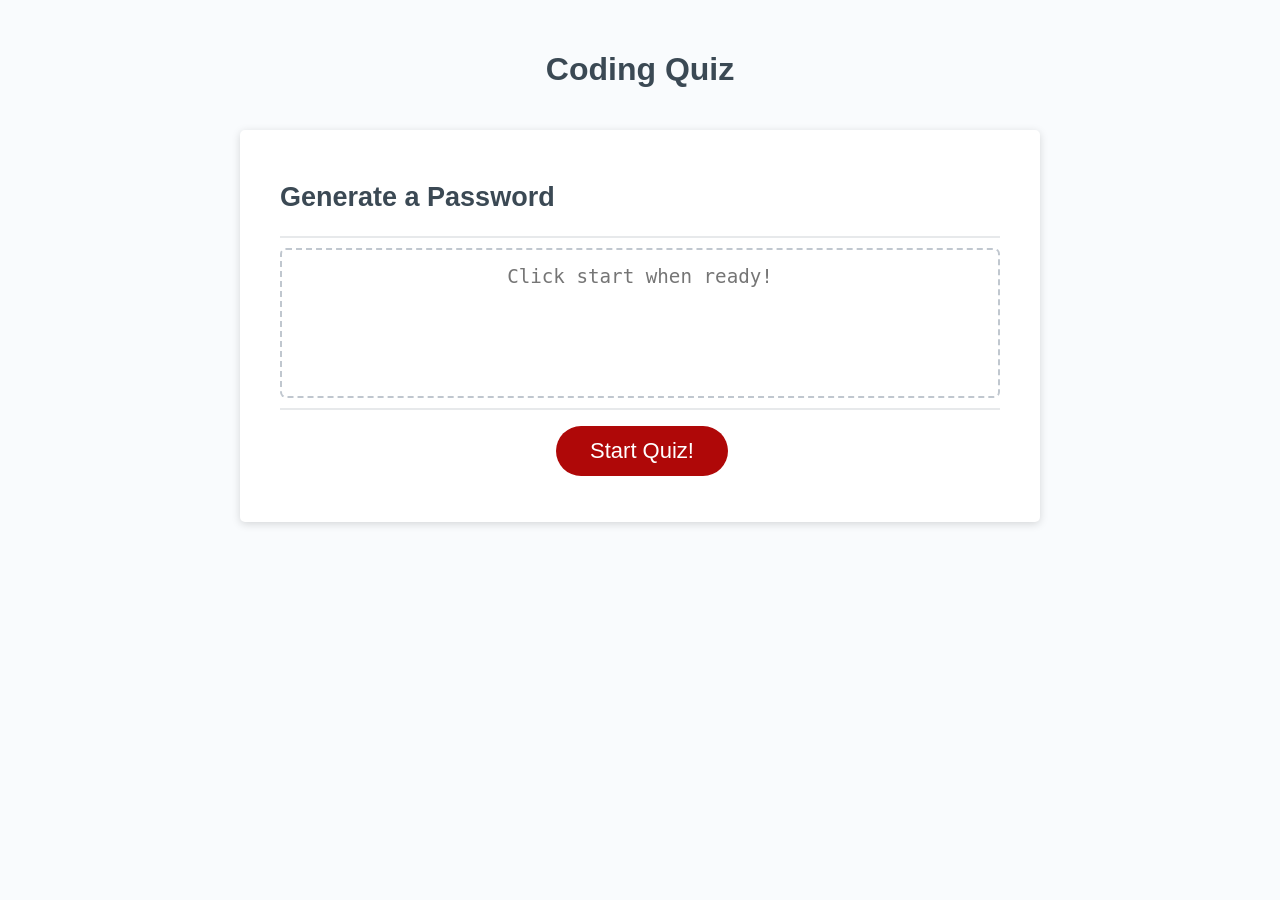
==== index.html @ 0f0ba886 "initial commit" ====
<!DOCTYPE html>
<html lang="en">
  <head>
    <meta charset="UTF-8" />
    <meta name="viewport" content="width=device-width, initial-scale=1.0" />
    <meta http-equiv="X-UA-Compatible" content="ie=edge" />
    <title>Coding Quiz</title>
    <link rel="stylesheet" href="./assets/css/style.css" />
  </head>
  <body>
    <div class="wrapper">
      <header>
        <h1>Coding Quiz</h1>
      </header>
      <div class="card">
        <div class="card-header">
          <h2>Generate a Password</h2>
        </div>
        <div class="card-body">
          <textarea
            readonly
            id="countdown-timer"
            placeholder="Click start when ready!"
          ></textarea>
        </div>
        <div class="card-footer">
          <button id="start" class="btn">Start Quiz!</button>
        </div>
      </div>
    </div>
    <script src="./assets/js/script.js"></script>
  </body>
</html>
---- assets/css/style.css ----
*,
*::before,
*::after {
  box-sizing: border-box;
}

html,
body,
.wrapper {
  height: 100%;
  margin: 0;
  padding: 0;
}

body {
  font-family: sans-serif;
  background-color: #f9fbfd;
}

.wrapper {
  padding-top: 30px;
  padding-left: 20px;
  padding-right: 20px;
}

header {
  text-align: center;
  padding: 20px;
  padding-top: 0px;
  color: hsl(206, 17%, 28%);
}

.card {
  background-color: hsl(0, 0%, 100%);
  border-radius: 5px;
  border-width: 1px;
  box-shadow: rgba(0, 0, 0, 0.15) 0px 2px 8px 0px;
  color: hsl(206, 17%, 28%);
  font-size: 18px;
  margin: 0 auto;
  max-width: 800px;
  padding: 30px 40px;
}

.card-header::after {
  content: " ";
  display: block;
  width: 100%;
  background: #e7e9eb;
  height: 2px;
}

.card-body {
  min-height: 100px;
}

.card-footer {
  text-align: center;
}

.card-footer::before {
  content: " ";
  display: block;
  width: 100%;
  background: #e7e9eb;
  height: 2px;
}

.card-footer::after {
  content: " ";
  display: block;
  clear: both;
}

.btn {
  border: none;
  background-color: hsl(360, 91%, 36%);
  border-radius: 25px;
  box-shadow: rgba(0, 0, 0, 0.1) 0px 1px 6px 0px rgba(0, 0, 0, 0.2) 0px 1px 1px
    0px;
  color: hsl(0, 0%, 100%);
  display: inline-block;
  font-size: 22px;
  line-height: 22px;
  margin: 16px 16px 16px 20px;
  padding: 14px 34px;
  text-align: center;
  cursor: pointer;
}

button[disabled] {
  cursor: default;
  background: #c0c7cf;
}

.float-right {
  float: right;
}

#countdown-timer {
  -webkit-appearance: none;
  -moz-appearance: none;
  appearance: none;
  border: none;
  display: block;
  width: 100%;
  padding-top: 15px;
  padding-left: 15px;
  padding-right: 15px;
  padding-bottom: 85px;
  font-size: 1.2rem;
  text-align: center;
  margin-top: 10px;
  margin-bottom: 10px;
  border: 2px dashed #c0c7cf;
  border-radius: 6px;
  resize: none;
  overflow: hidden;
}

@media (max-width: 690px) {
  .btn {
    font-size: 1rem;
    margin: 16px 0px 0px 0px;
    padding: 10px 15px;
  }

  #password {
    font-size: 1rem;
  }
}

@media (max-width: 500px) {
  .btn {
    font-size: 0.8rem;
  }
}
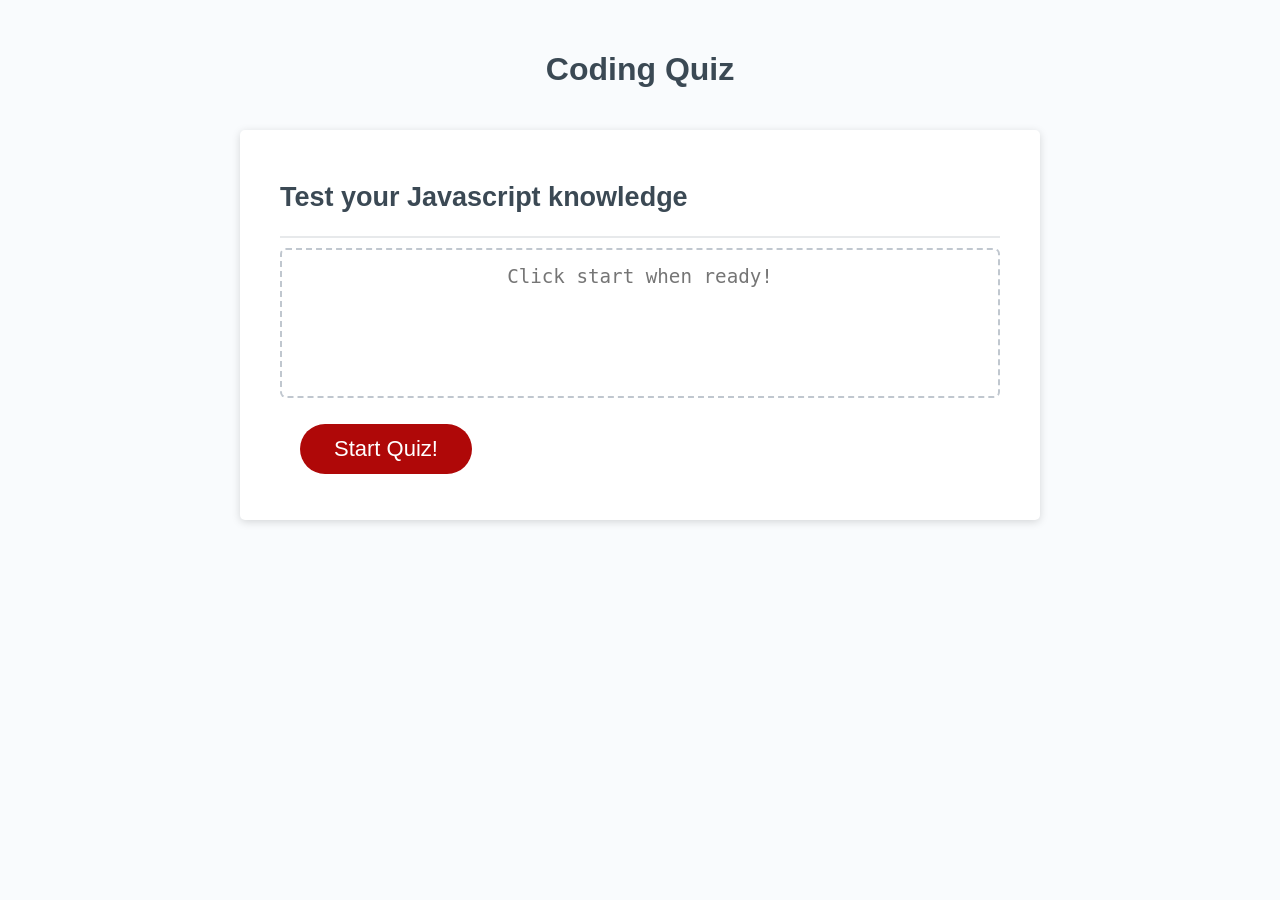
==== commit 7e3b038a: "basic concept for alert on correct" ====
--- a/index.html
+++ b/index.html
@@ -14,7 +14,7 @@
       </header>
       <div class="card">
         <div class="card-header">
-          <h2>Generate a Password</h2>
+          <h2 id="question-prompt">Test your Javascript knowledge</h2>
         </div>
         <div class="card-body">
           <textarea
@@ -23,7 +23,8 @@
             placeholder="Click start when ready!"
           ></textarea>
         </div>
-        <div class="card-footer">
+        <div id='responses'></div>
+        <div class="answer-area">
           <button id="start" class="btn">Start Quiz!</button>
         </div>
       </div>
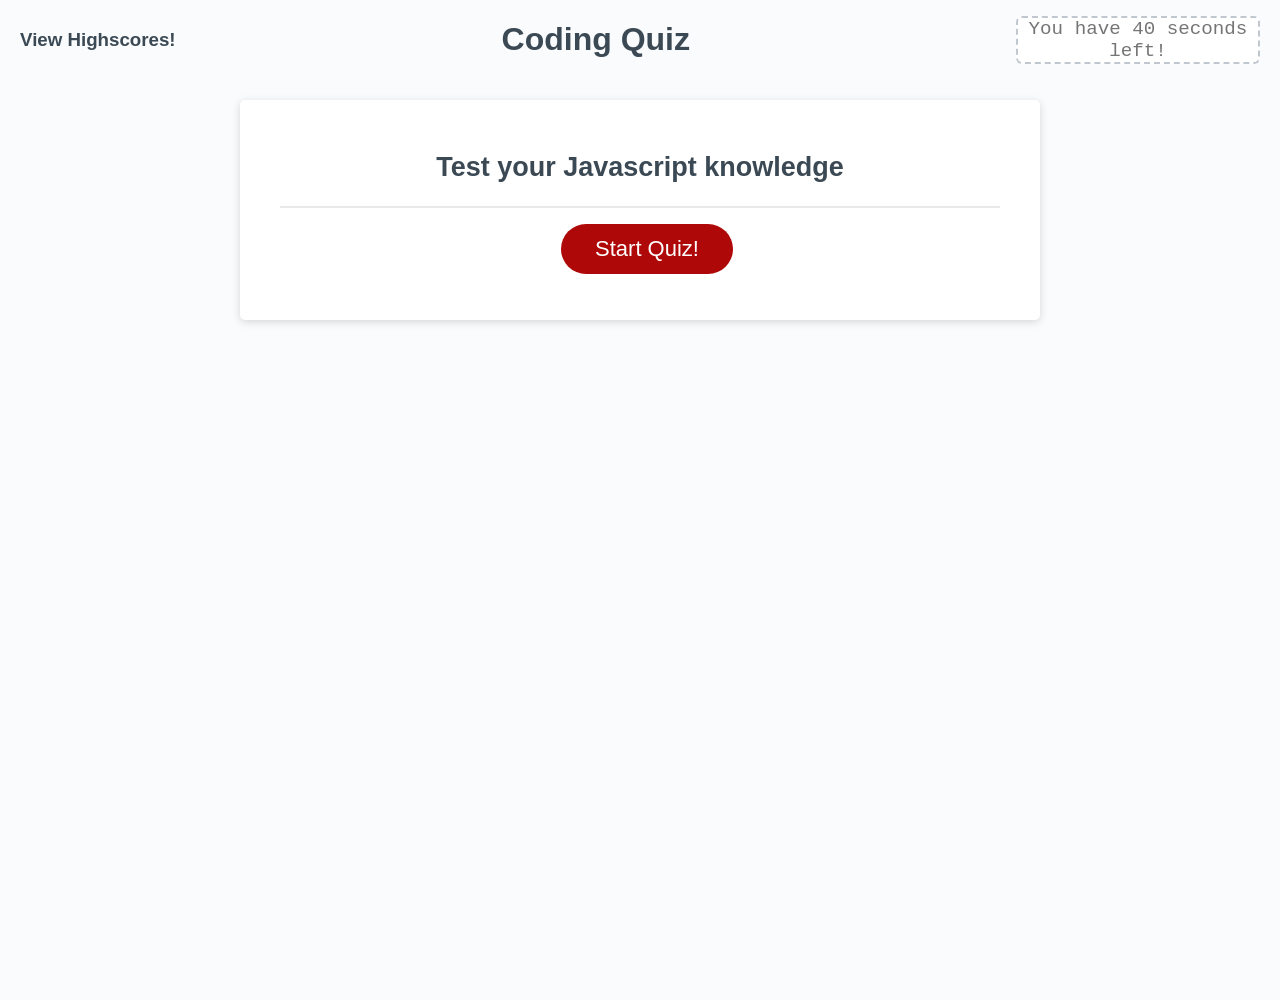
==== commit b98c8fe0: "fixed saving initials" ====
--- a/index.html
+++ b/index.html
@@ -8,23 +8,26 @@
     <link rel="stylesheet" href="./assets/css/style.css" />
   </head>
   <body>
+    <header>
+      <div class="view-highscores">
+        <h3>View Highscores!</h3>
+      </div>
+      <h1>Coding Quiz</h1>
+      <div class="time-area">
+        <textarea
+          readonly
+          id="countdown-timer"
+          placeholder="You have 40 seconds left!"
+        ></textarea>
+      </div>
+    </header>
     <div class="wrapper">
-      <header>
-        <h1>Coding Quiz</h1>
-      </header>
       <div class="card">
         <div class="card-header">
           <h2 id="question-prompt">Test your Javascript knowledge</h2>
         </div>
-        <div class="card-body">
-          <textarea
-            readonly
-            id="countdown-timer"
-            placeholder="Click start when ready!"
-          ></textarea>
-        </div>
-        <div id='responses'></div>
         <div class="answer-area">
+          <div id='responses'></div>
           <button id="start" class="btn">Start Quiz!</button>
         </div>
       </div>
--- a/assets/css/style.css
+++ b/assets/css/style.css
@@ -17,20 +17,62 @@
   background-color: #f9fbfd;
 }
 
-.wrapper {
-  padding-top: 30px;
-  padding-left: 20px;
-  padding-right: 20px;
-}
-
 header {
   text-align: center;
   padding: 20px;
   padding-top: 0px;
   color: hsl(206, 17%, 28%);
+  display: flex;
+  align-items: center;
+  justify-content: space-between;
+}
+
+.view-highscores {
+  display: inline-block;
+}
+
+h1 {
+  display: inline-block;
+  justify-self: center;
+}
+
+.time-area {
+  display: inline-block;
+}
+
+textarea {
+  padding: 0;
+  margin: 0;
+}
+
+#countdown-timer {
+  -webkit-appearance: none;
+  -moz-appearance: none;
+  appearance: none;
+  border: none;
+  display: block;
+  width: 100%;
+  font-size: 1.2rem;
+  text-align: center;
+  border: 2px dashed #c0c7cf;
+  border-radius: 6px;
+  resize: none;
+  overflow: hidden;
+}
+
+#start {
+  text-align: center;
+}
+
+#responses {
+  display: grid;
+  grid-template-columns: repeat(2, 1fr);
+  grid-template-rows: repeat(2, 1fr);
+  grid-gap: 10px;
 }
 
 .card {
+  text-align: center;
   background-color: hsl(0, 0%, 100%);
   border-radius: 5px;
   border-width: 1px;
@@ -42,6 +84,8 @@
   padding: 30px 40px;
 }
 
+
+
 .card-header::after {
   content: " ";
   display: block;
@@ -50,15 +94,13 @@
   height: 2px;
 }
 
-.card-body {
-  min-height: 100px;
+.answer-area {
+  text-align: center;
+  display: flex;
+  justify-content: center;
 }
 
-.card-footer {
-  text-align: center;
-}
-
-.card-footer::before {
+/* .answer-area::before {
   content: " ";
   display: block;
   width: 100%;
@@ -66,11 +108,11 @@
   height: 2px;
 }
 
-.card-footer::after {
+.answer-area::after {
   content: " ";
   display: block;
   clear: both;
-}
+} */
 
 .btn {
   border: none;
@@ -97,27 +139,6 @@
   float: right;
 }
 
-#countdown-timer {
-  -webkit-appearance: none;
-  -moz-appearance: none;
-  appearance: none;
-  border: none;
-  display: block;
-  width: 100%;
-  padding-top: 15px;
-  padding-left: 15px;
-  padding-right: 15px;
-  padding-bottom: 85px;
-  font-size: 1.2rem;
-  text-align: center;
-  margin-top: 10px;
-  margin-bottom: 10px;
-  border: 2px dashed #c0c7cf;
-  border-radius: 6px;
-  resize: none;
-  overflow: hidden;
-}
-
 @media (max-width: 690px) {
   .btn {
     font-size: 1rem;
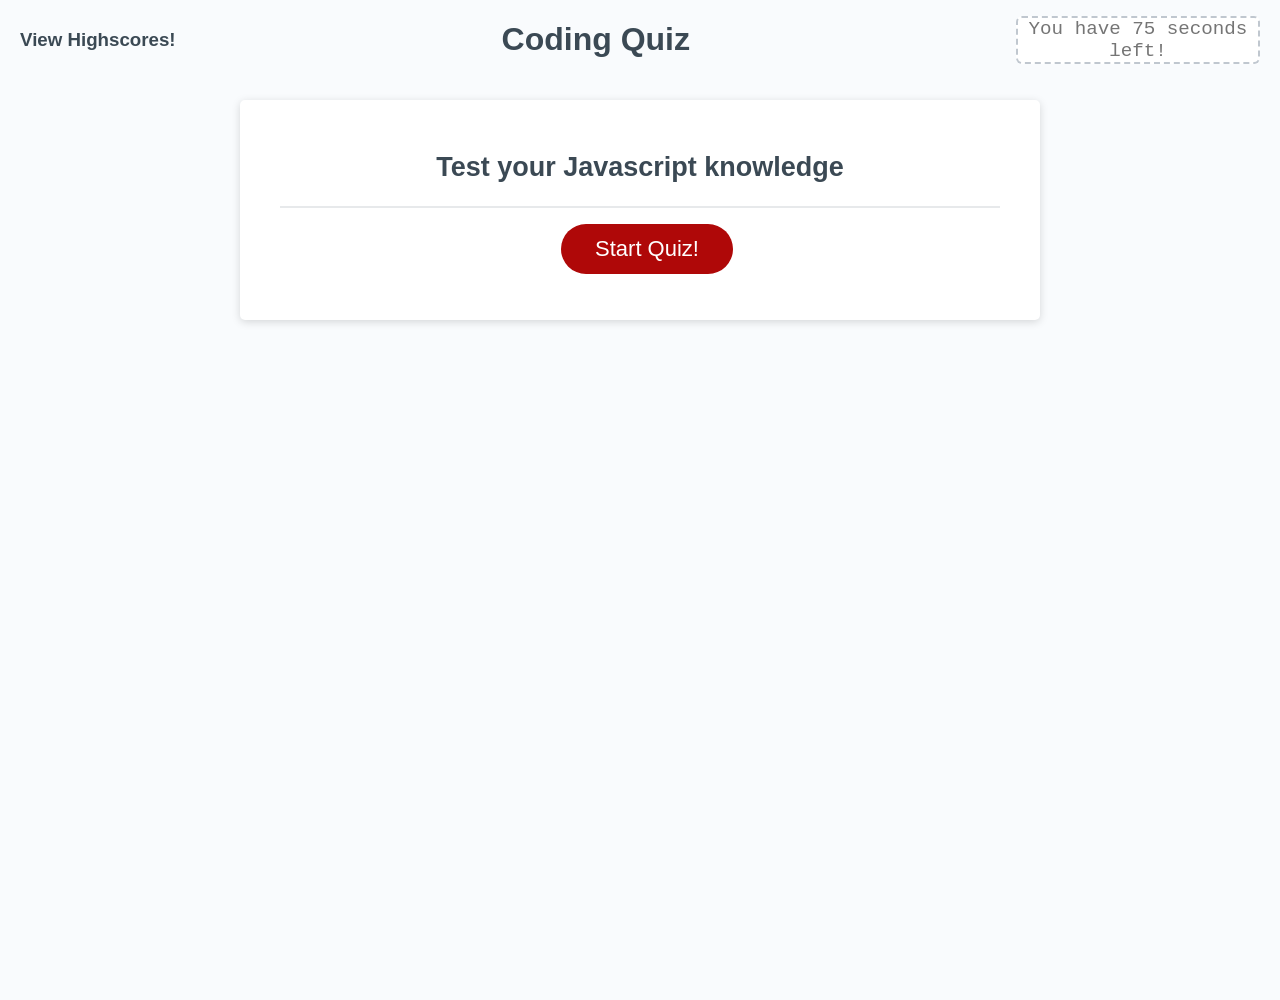
==== commit c81db080: "made minor changes to dynamic message display location, removing several alerts" ====
--- a/index.html
+++ b/index.html
@@ -17,7 +17,7 @@
         <textarea
           readonly
           id="countdown-timer"
-          placeholder="You have 40 seconds left!"
+          placeholder="You have 75 seconds left!"
         ></textarea>
       </div>
     </header>
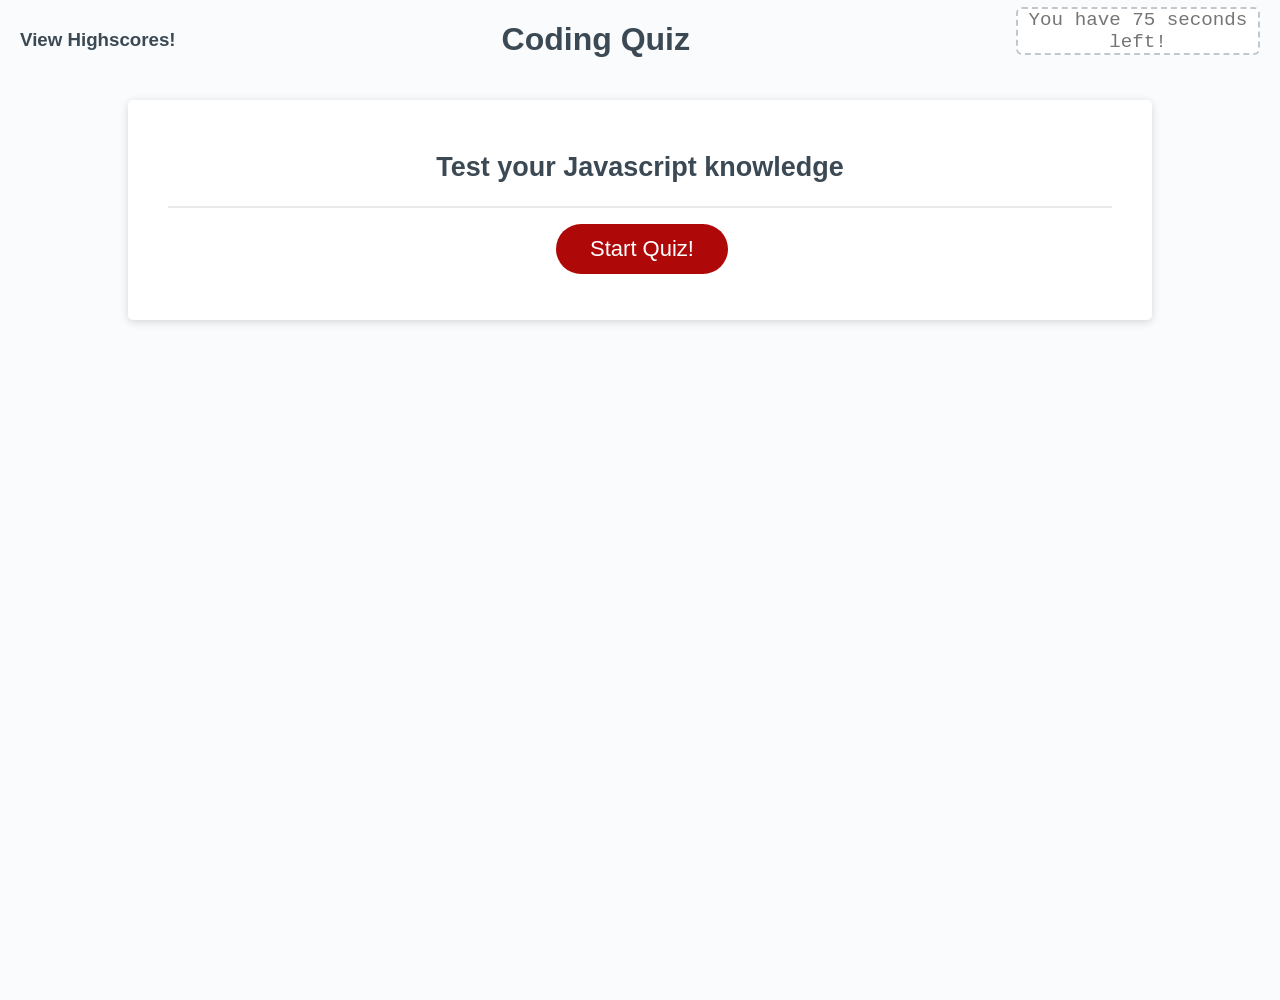
==== commit 8edc7978: "added quiz questions" ====
--- a/index.html
+++ b/index.html
@@ -19,6 +19,7 @@
           id="countdown-timer"
           placeholder="You have 75 seconds left!"
         ></textarea>
+        <h3 class="correct-or-no"></h3>
       </div>
     </header>
     <div class="wrapper">
--- a/assets/css/style.css
+++ b/assets/css/style.css
@@ -66,9 +66,10 @@
 
 #responses {
   display: grid;
-  grid-template-columns: repeat(2, 1fr);
+  grid-template-columns: 1fr, 1fr;
   grid-template-rows: repeat(2, 1fr);
-  grid-gap: 10px;
+  grid-auto-flow: column;
+  grid-gap: 1px;
 }
 
 .card {
@@ -80,11 +81,9 @@
   color: hsl(206, 17%, 28%);
   font-size: 18px;
   margin: 0 auto;
-  max-width: 800px;
+  max-width: 80%;
   padding: 30px 40px;
 }
-
-
 
 .card-header::after {
   content: " ";
@@ -100,19 +99,9 @@
   justify-content: center;
 }
 
-/* .answer-area::before {
-  content: " ";
-  display: block;
-  width: 100%;
-  background: #e7e9eb;
-  height: 2px;
+#true-or-false {
+  text-align: center;
 }
-
-.answer-area::after {
-  content: " ";
-  display: block;
-  clear: both;
-} */
 
 .btn {
   border: none;
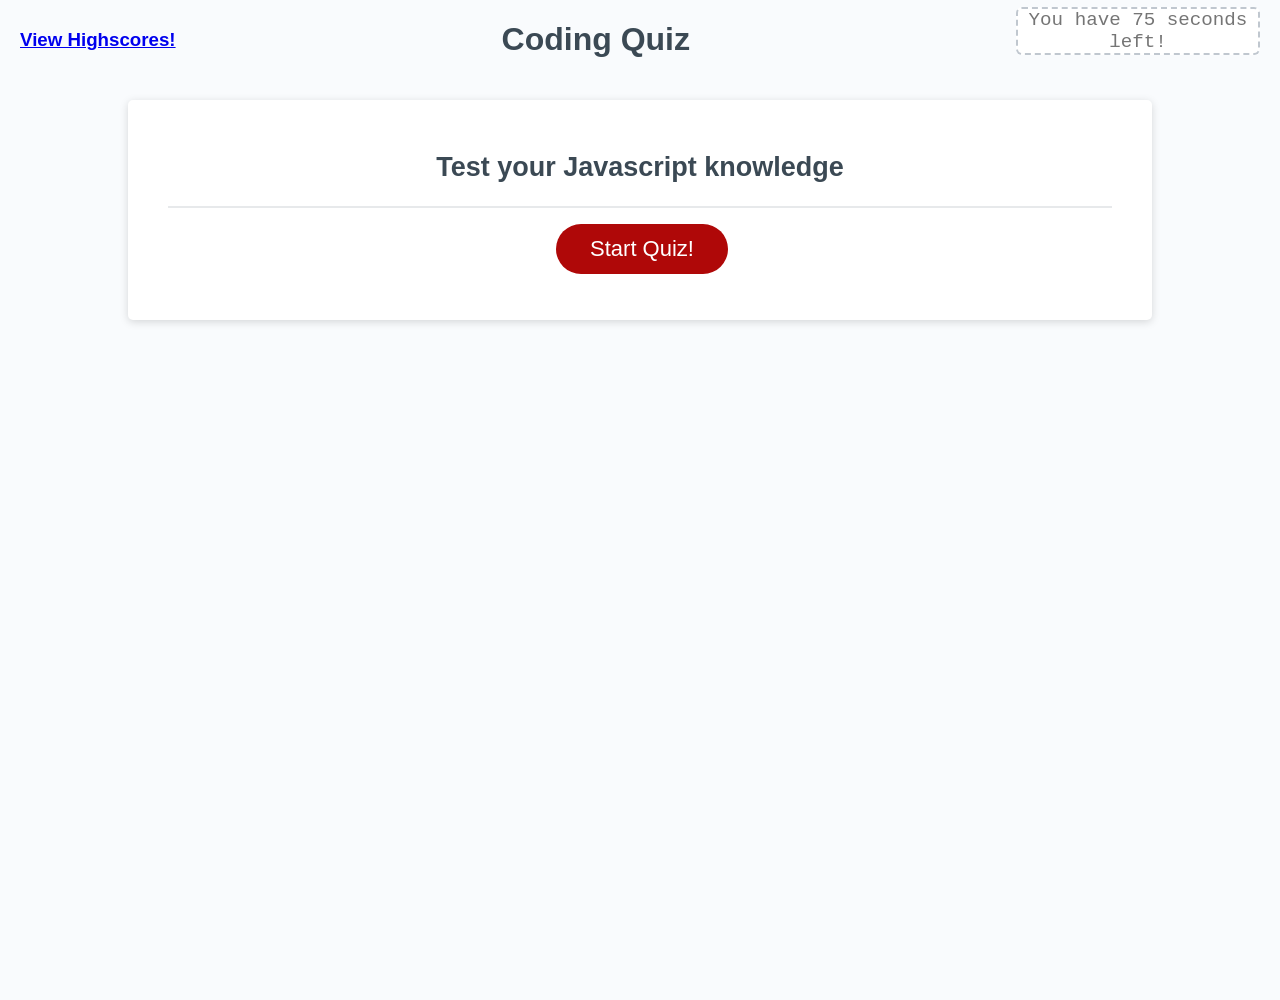
==== commit 34059af4: "all that is left is to sort values on highscore page" ====
--- a/index.html
+++ b/index.html
@@ -10,7 +10,11 @@
   <body>
     <header>
       <div class="view-highscores">
-        <h3>View Highscores!</h3>
+        <h3>
+          <a href="highscore.html">
+          View Highscores!
+          </a>
+        </h3>
       </div>
       <h1>Coding Quiz</h1>
       <div class="time-area">
--- a/assets/css/style.css
+++ b/assets/css/style.css
@@ -25,6 +25,11 @@
   display: flex;
   align-items: center;
   justify-content: space-between;
+}
+
+header.highscore-page {
+  text-align: center;
+  display: block;
 }
 
 .view-highscores {
@@ -93,6 +98,38 @@
   height: 2px;
 }
 
+.score-card {
+  text-align: center;
+  background-color: hsl(0, 0%, 100%);
+  border-radius: 25px;
+  border-width: 1px;
+  box-shadow: rgba(0, 0, 0, 0.15) 0px 2px 8px 0px;
+  color: hsl(206, 17%, 28%);
+  font-size: 18px;
+  margin: 0 auto;
+  max-width: 600px;
+  padding: 30px 0;
+}
+
+.score-ul {
+  padding: 0;
+}
+
+.score-li:nth-child(even) {
+  list-style-type: none;
+  font-weight: bold;
+  font-size: xx-large;
+  padding: 10px 0;
+}
+
+.score-li:nth-child(odd) {
+  background: rgba(216, 123, 123, .5);
+  list-style-type: none;
+  font-weight: bold;
+  font-size: xx-large;
+  padding: 10px 0;
+}
+
 .answer-area {
   text-align: center;
   display: flex;
